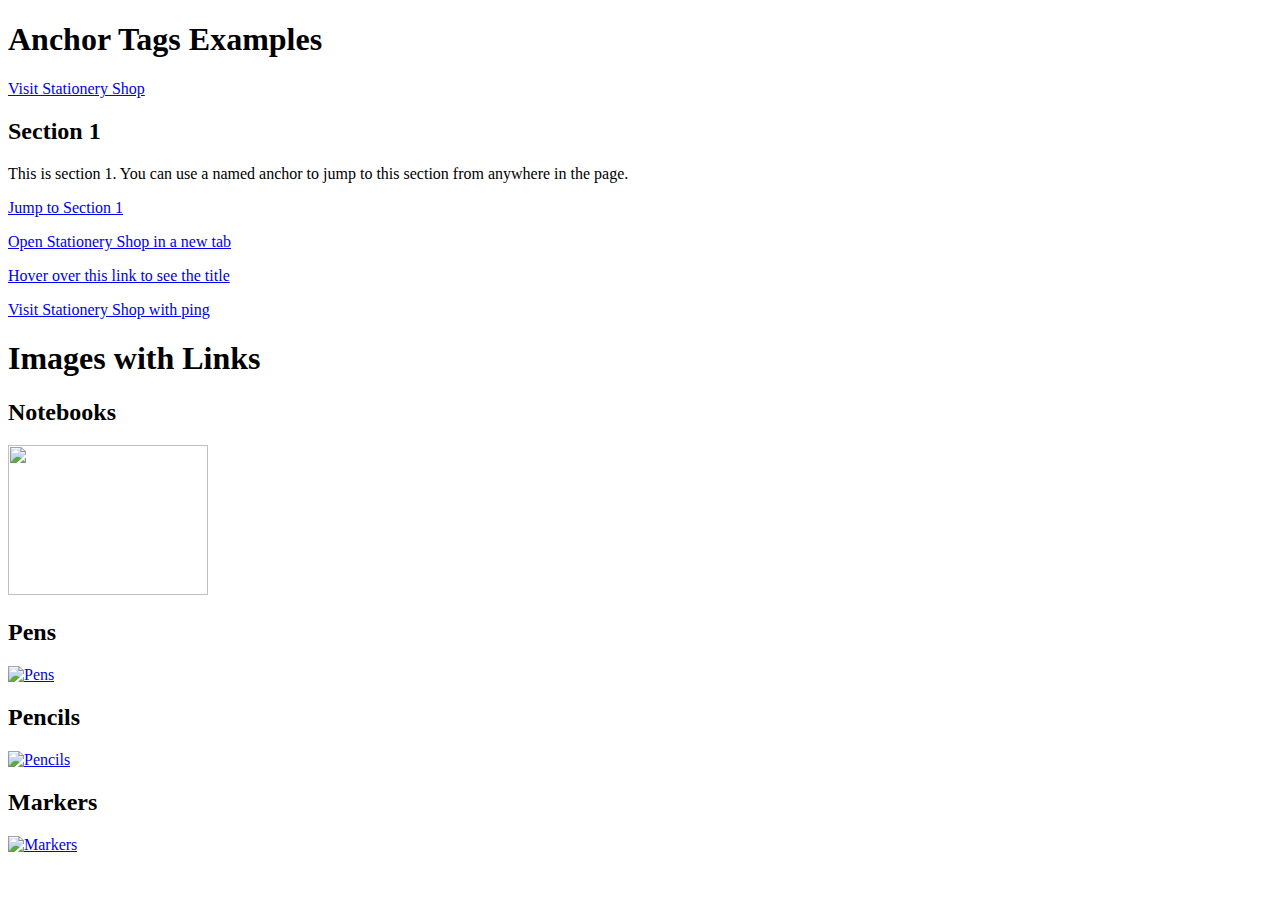
==== index.html @ 2bb3f928 "Add files via upload" ====
<!DOCTYPE html>
<html lang="en">
<head>
    <meta charset="UTF-8">
    <meta name="viewport" content="width=device-width, initial-scale=1.0">
    <title>Stationary Anchor Tags and Images Example</title>
</head>
<body>
    <h1>Anchor Tags Examples</h1>
    
    <!-- Simple href attribute -->
    <p><a href="https://www.stationeryshop.com">Visit Stationery Shop</a></p>

    <!-- Named anchor -->
    <a name="section1"></a>
    <h2>Section 1</h2>
    <p>This is section 1. You can use a named anchor to jump to this section from anywhere in the page.</p>
    <p><a href="#section1">Jump to Section 1</a></p>

    <!-- Target attribute -->
    <p><a href="https://www.stationeryshop.com" target="_blank">Open Stationery Shop in a new tab</a></p>

    <!-- Title attribute -->
    <p><a href="https://in.images.search.yahoo.com/search/images;_ylt=Awrx_MSa42dmmxg2qt29HAx.;_ylu=c2VjA3NlYXJjaARzbGsDYXNzaXN0;_ylc=[base64]?p=stationary+shop+pictures&fr=mcafee&fr2=sa-gp-search&ei=UTF-8&x=wrt&type=E210IN885G0"title="This is Stationery Shop">Hover over this link to see the title</a></p>

    <!-- Ping attribute -->
    <p><a href="https://www.stationeryshop.com" ping="https://www.pingstationery.com">Visit Stationery Shop with ping</a></p>

    <h1>Images with Links</h1>
    
    <section>
        <h2>Notebooks</h2>
        <a href="https://in.images.search.yahoo.com/search/images;_ylt=Awrx_MRk42dmEoo1Exq9HAx.;_ylu=c2VjA3NlYXJjaARzbGsDYXNzaXN0;_ylc=[base64]?p=notebook+images&fr=mcafee&fr2=sa-gp-search&ei=UTF-8&x=wrt&type=E210IN885G0#id=0&iurl=https%3A%2F%2Fwww.customnotebook.com%2Fwp-content%2Fuploads%2F2020%2F08%2Fpp-hardback-loose-leaf-spiral-notebook.jpg&action=click">
            <img src="10404530.jpg"Notebooks" width="200" height="150">
        </a>
    </section>

    <section>
        <h2>Pens</h2>
        <a href="https://www.stationeryshop.com/pens">
            <img src="pens.jpg" alt="Pens" width="200" height="150">
        </a>
    </section>

    <section>
        <h2>Pencils</h2>
        <a href="https://www.stationeryshop.com/pencils">
            <img src="pencils.jpg" alt="Pencils" width="200" height="150">
        </a>
    </section>

    <section>
        <h2>Markers</h2>
        <a href="https://www.stationeryshop.com/markers">
            <img src="markers.jpg" alt="Markers" width="200" height="150">
        </a>
    </section>

</body>
</html>
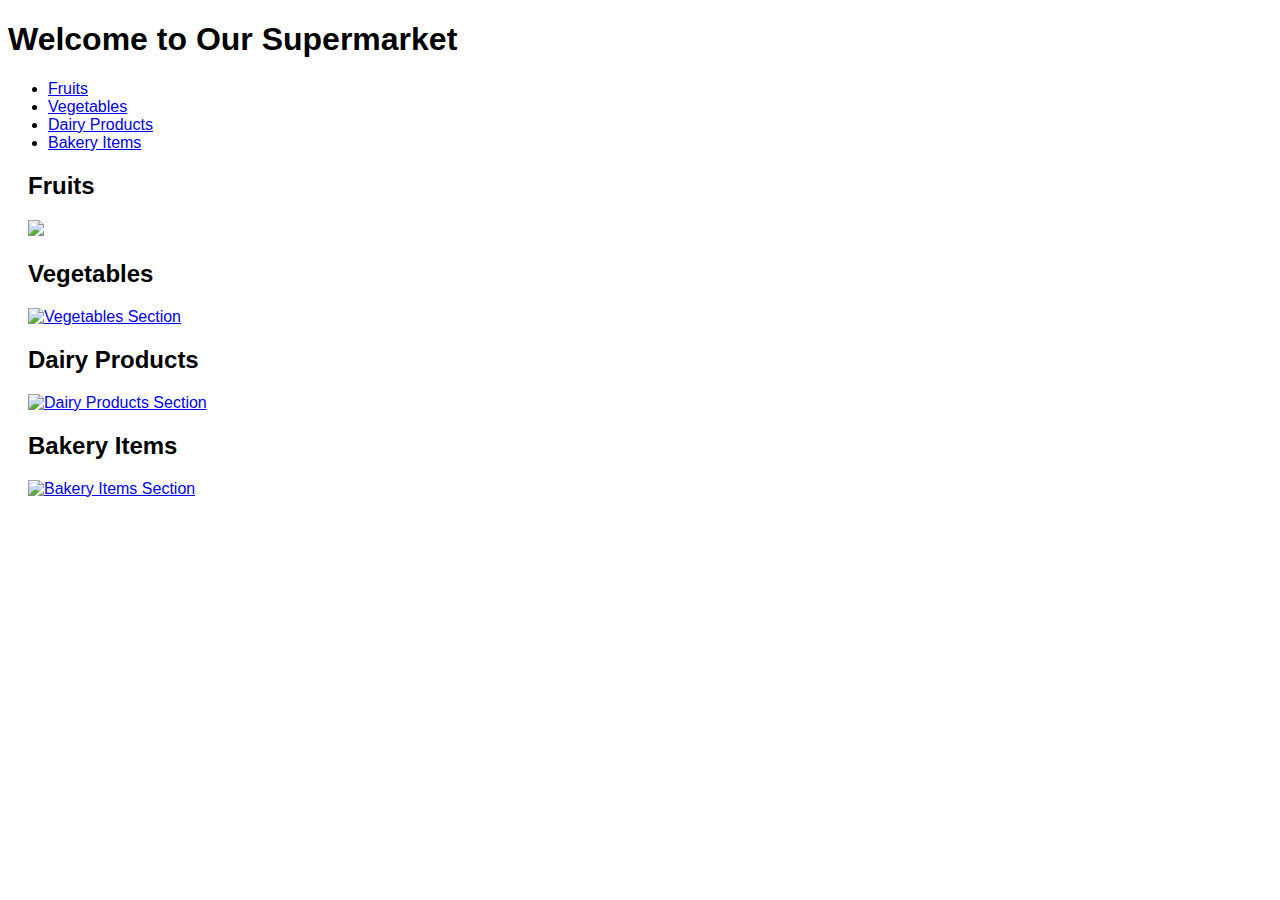
==== commit 531f2748: "Add files via upload" ====
--- a/index.html
+++ b/index.html
@@ -3,58 +3,61 @@
 <head>
     <meta charset="UTF-8">
     <meta name="viewport" content="width=device-width, initial-scale=1.0">
-    <title>Stationary Anchor Tags and Images Example</title>
+    <title>Supermarket Webpage</title>
+    <style>
+        body {
+            font-family: Arial, sans-serif;
+        }
+        .section {
+            margin: 20px;
+        }
+        .section img {
+            width: 100%;
+            max-width: 300px;
+            height: auto;
+            cursor: pointer;
+        }
+    </style>
 </head>
 <body>
-    <h1>Anchor Tags Examples</h1>
-    
-    <!-- Simple href attribute -->
-    <p><a href="https://www.stationeryshop.com">Visit Stationery Shop</a></p>
+    <header>
+        <h1>Welcome to Our Supermarket</h1>
+        <nav>
+            <ul>
+                <li><a href="#fruits">Fruits</a></li>
+                <li><a href="#vegetables">Vegetables</a></li>
+                <li><a href="#dairy">Dairy Products</a></li>
+                <li><a href="#bakery">Bakery Items</a></li>
+            </ul>
+        </nav>
+    </header>
 
-    <!-- Named anchor -->
-    <a name="section1"></a>
-    <h2>Section 1</h2>
-    <p>This is section 1. You can use a named anchor to jump to this section from anywhere in the page.</p>
-    <p><a href="#section1">Jump to Section 1</a></p>
+    <div id="fruits" class="section">
+        <h2>Fruits</h2>
+        <a href="https://in.images.search.yahoo.com/search/images;_ylt=Awrx_MRi2mZmye8b.w29HAx.;_ylu=c2VjA3NlYXJjaARzbGsDYXNzaXN0;_ylc=[base64]?p=fruits&fr=mcafee&fr2=sa-gp-search&ei=UTF-8&x=wrt">
+            <img src="Culinary_fruits_front_view.jpg.crdownload"Fruits Section">
+        </a>
+    </div>
 
-    <!-- Target attribute -->
-    <p><a href="https://www.stationeryshop.com" target="_blank">Open Stationery Shop in a new tab</a></p>
+    <div id="vegetables" class="section">
+        <h2>Vegetables</h2>
+        <a href="https://in.images.search.yahoo.com/search/images;_ylt=AwrKBAxe2mZmwnYO7iy7HAx.;_ylu=Y29sbwNzZzMEcG9zAzEEdnRpZAMEc2VjA3Nj?p=vegetables&fr=mcafee">
+            <img src="thumb-1920-632989.jpg" alt="Vegetables Section">
+        </a>
+    </div>
 
-    <!-- Title attribute -->
-    <p><a href="https://in.images.search.yahoo.com/search/images;_ylt=Awrx_MSa42dmmxg2qt29HAx.;_ylu=c2VjA3NlYXJjaARzbGsDYXNzaXN0;_ylc=[base64]?p=stationary+shop+pictures&fr=mcafee&fr2=sa-gp-search&ei=UTF-8&x=wrt&type=E210IN885G0"title="This is Stationery Shop">Hover over this link to see the title</a></p>
+    <div id="dairy" class="section">
+        <h2>Dairy Products</h2>
+        <a href="https://in.images.search.yahoo.com/search/images;_ylt=Awr1RVqA4GZmrj8XA6u9HAx.;_ylu=c2VjA3NlYXJjaARzbGsDYXNzaXN0;_ylc=[base64]?p=dairy+products+images&fr=mcafee&fr2=sa-gp-search&ei=UTF-8&x=wrt#id=2&iurl=https%3A%2F%2Floveenglish.org%2Fwp-content%2Fuploads%2F2020%2F06%2FDairy-Products-1.jpg&action=click">
+            <img src="Dairy-Products-1.webp" alt="Dairy Products Section">
+        </a>
+    </div>
 
-    <!-- Ping attribute -->
-    <p><a href="https://www.stationeryshop.com" ping="https://www.pingstationery.com">Visit Stationery Shop with ping</a></p>
-
-    <h1>Images with Links</h1>
-    
-    <section>
-        <h2>Notebooks</h2>
-        <a href="https://in.images.search.yahoo.com/search/images;_ylt=Awrx_MRk42dmEoo1Exq9HAx.;_ylu=c2VjA3NlYXJjaARzbGsDYXNzaXN0;_ylc=[base64]?p=notebook+images&fr=mcafee&fr2=sa-gp-search&ei=UTF-8&x=wrt&type=E210IN885G0#id=0&iurl=https%3A%2F%2Fwww.customnotebook.com%2Fwp-content%2Fuploads%2F2020%2F08%2Fpp-hardback-loose-leaf-spiral-notebook.jpg&action=click">
-            <img src="10404530.jpg"Notebooks" width="200" height="150">
+    <div id="bakery" class="section">
+        <h2>Bakery Items</h2>
+        <a href="https://in.images.search.yahoo.com/search/images;_ylt=Awr1RVqz2mZmViYYtKu9HAx.;_ylu=c2VjA3NlYXJjaARzbGsDYXNzaXN0;_ylc=[base64]?p=bakery+images&fr=mcafee&fr2=sa-gp-search&ei=UTF-8&x=wrt#id=11&iurl=https%3A%2F%2Fwallup.net%2Fwp-content%2Fuploads%2F2018%2F03%2F19%2F586318-bakery-bread-photography.jpg&action=click">
+            <img src="586318-bakery-bread-photography.jpg" alt="Bakery Items Section">
         </a>
-    </section>
-
-    <section>
-        <h2>Pens</h2>
-        <a href="https://www.stationeryshop.com/pens">
-            <img src="pens.jpg" alt="Pens" width="200" height="150">
-        </a>
-    </section>
-
-    <section>
-        <h2>Pencils</h2>
-        <a href="https://www.stationeryshop.com/pencils">
-            <img src="pencils.jpg" alt="Pencils" width="200" height="150">
-        </a>
-    </section>
-
-    <section>
-        <h2>Markers</h2>
-        <a href="https://www.stationeryshop.com/markers">
-            <img src="markers.jpg" alt="Markers" width="200" height="150">
-        </a>
-    </section>
-
+    </div>
 </body>
 </html>
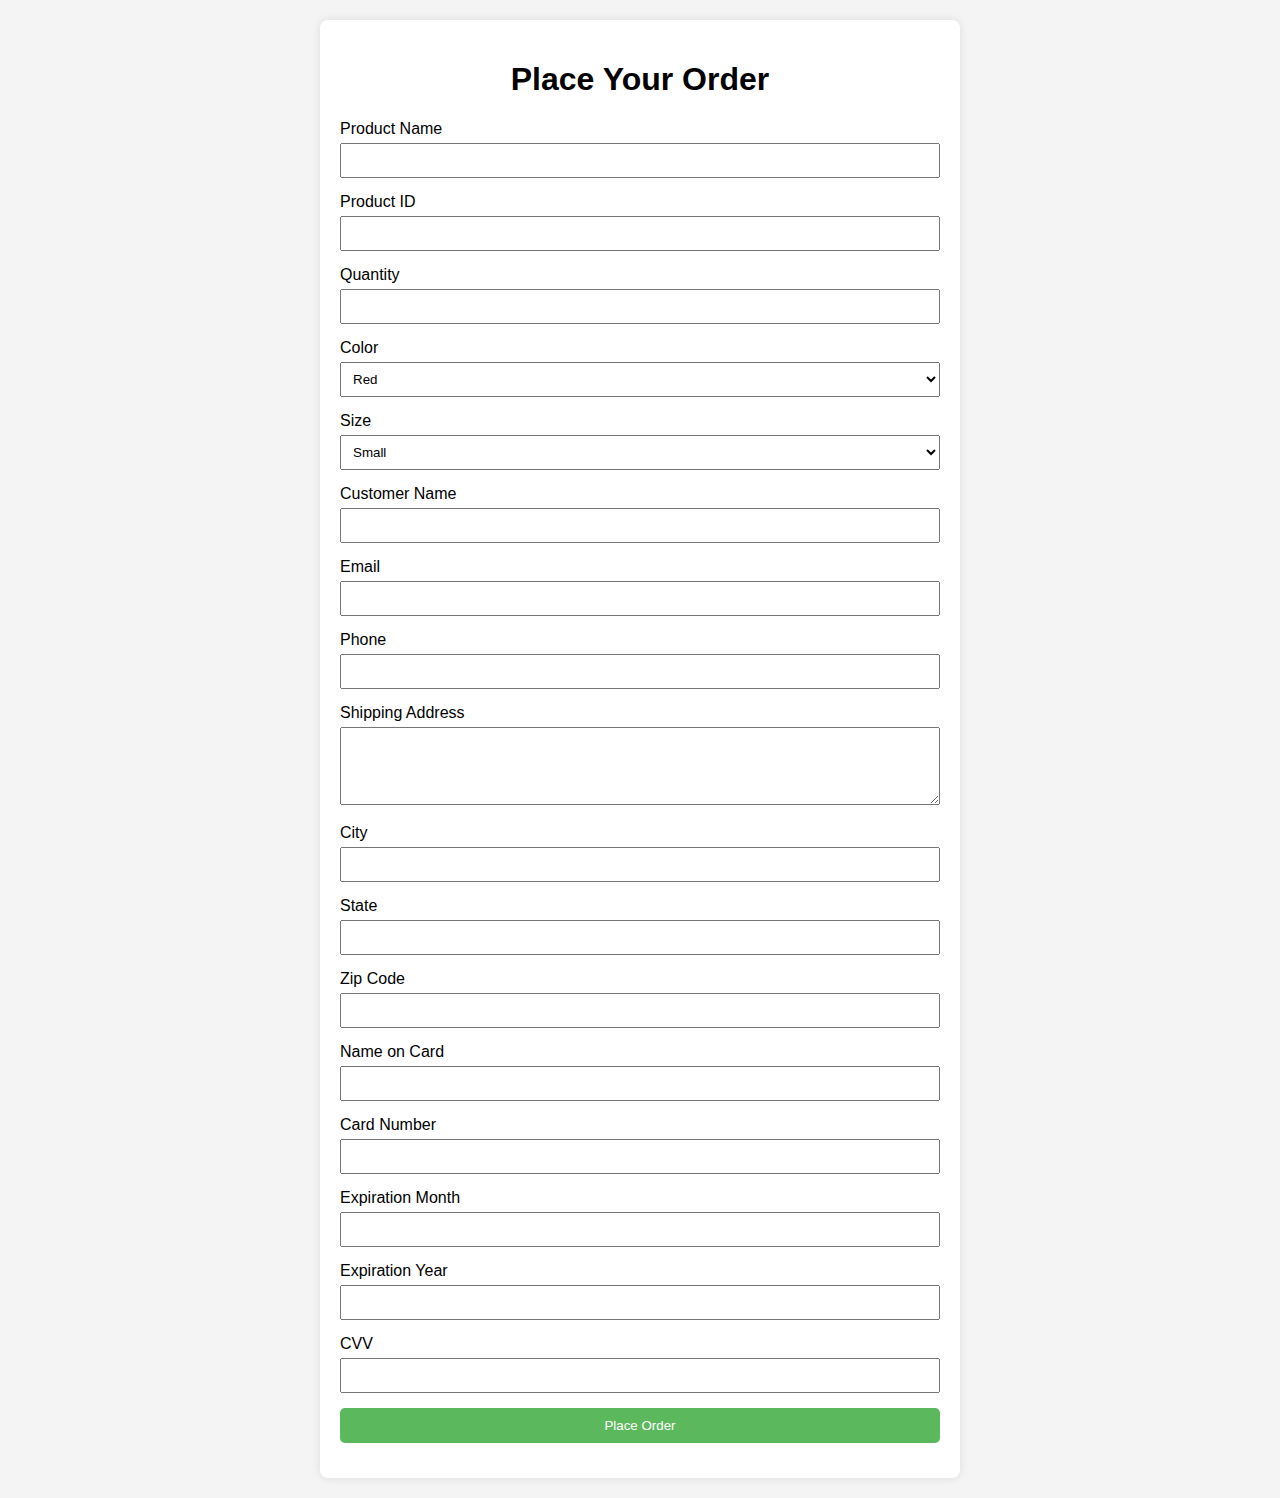
==== commit 35136574: "Add files via upload" ====
--- a/index.html
+++ b/index.html
@@ -3,61 +3,147 @@
 <head>
     <meta charset="UTF-8">
     <meta name="viewport" content="width=device-width, initial-scale=1.0">
-    <title>Supermarket Webpage</title>
+    <title>Product Order Form</title>
     <style>
         body {
             font-family: Arial, sans-serif;
+            margin: 0;
+            padding: 20px;
+            background-color: #f4f4f4;
         }
-        .section {
-            margin: 20px;
+        .container {
+            max-width: 600px;
+            margin: auto;
+            background: white;
+            padding: 20px;
+            border-radius: 8px;
+            box-shadow: 0 0 10px rgba(0, 0, 0, 0.1);
         }
-        .section img {
+        h1 {
+            text-align: center;
+        }
+        .form-group {
+            margin-bottom: 15px;
+        }
+        .form-group label {
+            display: block;
+            margin-bottom: 5px;
+        }
+        .form-group input, .form-group select, .form-group textarea {
             width: 100%;
-            max-width: 300px;
-            height: auto;
+            padding: 8px;
+            box-sizing: border-box;
+        }
+        .form-group button {
+            width: 100%;
+            padding: 10px;
+            background-color: #5cb85c;
+            color: white;
+            border: none;
+            border-radius: 5px;
             cursor: pointer;
+        }
+        .form-group button:hover {
+            background-color: #4cae4c;
         }
     </style>
 </head>
 <body>
-    <header>
-        <h1>Welcome to Our Supermarket</h1>
-        <nav>
-            <ul>
-                <li><a href="#fruits">Fruits</a></li>
-                <li><a href="#vegetables">Vegetables</a></li>
-                <li><a href="#dairy">Dairy Products</a></li>
-                <li><a href="#bakery">Bakery Items</a></li>
-            </ul>
-        </nav>
-    </header>
 
-    <div id="fruits" class="section">
-        <h2>Fruits</h2>
-        <a href="https://in.images.search.yahoo.com/search/images;_ylt=Awrx_MRi2mZmye8b.w29HAx.;_ylu=c2VjA3NlYXJjaARzbGsDYXNzaXN0;_ylc=[base64]?p=fruits&fr=mcafee&fr2=sa-gp-search&ei=UTF-8&x=wrt">
-            <img src="Culinary_fruits_front_view.jpg.crdownload"Fruits Section">
-        </a>
-    </div>
+<div class="container">
+    <h1>Place Your Order</h1>
+    <form>
+        <!-- Product Details -->
+        <div class="form-group">
+            <label for="product-name">Product Name</label>
+            <input type="text" id="product-name" name="product-name" required>
+        </div>
+        <div class="form-group">
+            <label for="product-id">Product ID</label>
+            <input type="text" id="product-id" name="product-id" required>
+        </div>
+        <div class="form-group">
+            <label for="quantity">Quantity</label>
+            <input type="number" id="quantity" name="quantity" min="1" required>
+        </div>
+        <div class="form-group">
+            <label for="color">Color</label>
+            <select id="color" name="color">
+                <option value="red">Red</option>
+                <option value="blue">Blue</option>
+                <option value="green">Green</option>
+                <option value="black">Black</option>
+                <option value="white">White</option>
+            </select>
+        </div>
+        <div class="form-group">
+            <label for="size">Size</label>
+            <select id="size" name="size">
+                <option value="small">Small</option>
+                <option value="medium">Medium</option>
+                <option value="large">Large</option>
+                <option value="xl">XL</option>
+                <option value="xxl">XXL</option>
+            </select>
+        </div>
 
-    <div id="vegetables" class="section">
-        <h2>Vegetables</h2>
-        <a href="https://in.images.search.yahoo.com/search/images;_ylt=AwrKBAxe2mZmwnYO7iy7HAx.;_ylu=Y29sbwNzZzMEcG9zAzEEdnRpZAMEc2VjA3Nj?p=vegetables&fr=mcafee">
-            <img src="thumb-1920-632989.jpg" alt="Vegetables Section">
-        </a>
-    </div>
+        <!-- Customer Details -->
+        <div class="form-group">
+            <label for="customer-name">Customer Name</label>
+            <input type="text" id="customer-name" name="customer-name" required>
+        </div>
+        <div class="form-group">
+            <label for="email">Email</label>
+            <input type="email" id="email" name="email" required>
+        </div>
+        <div class="form-group">
+            <label for="phone">Phone</label>
+            <input type="tel" id="phone" name="phone" required>
+        </div>
+        <div class="form-group">
+            <label for="address">Shipping Address</label>
+            <textarea id="address" name="address" rows="4" required></textarea>
+        </div>
+        <div class="form-group">
+            <label for="city">City</label>
+            <input type="text" id="city" name="city" required>
+        </div>
+        <div class="form-group">
+            <label for="state">State</label>
+            <input type="text" id="state" name="state" required>
+        </div>
+        <div class="form-group">
+            <label for="zip">Zip Code</label>
+            <input type="text" id="zip" name="zip" required>
+        </div>
 
-    <div id="dairy" class="section">
-        <h2>Dairy Products</h2>
-        <a href="https://in.images.search.yahoo.com/search/images;_ylt=Awr1RVqA4GZmrj8XA6u9HAx.;_ylu=c2VjA3NlYXJjaARzbGsDYXNzaXN0;_ylc=[base64]?p=dairy+products+images&fr=mcafee&fr2=sa-gp-search&ei=UTF-8&x=wrt#id=2&iurl=https%3A%2F%2Floveenglish.org%2Fwp-content%2Fuploads%2F2020%2F06%2FDairy-Products-1.jpg&action=click">
-            <img src="Dairy-Products-1.webp" alt="Dairy Products Section">
-        </a>
-    </div>
+        <!-- Payment Details -->
+        <div class="form-group">
+            <label for="card-name">Name on Card</label>
+            <input type="text" id="card-name" name="card-name" required>
+        </div>
+        <div class="form-group">
+            <label for="card-number">Card Number</label>
+            <input type="text" id="card-number" name="card-number" required>
+        </div>
+        <div class="form-group">
+            <label for="exp-month">Expiration Month</label>
+            <input type="text" id="exp-month" name="exp-month" required>
+        </div>
+        <div class="form-group">
+            <label for="exp-year">Expiration Year</label>
+            <input type="text" id="exp-year" name="exp-year" required>
+        </div>
+        <div class="form-group">
+            <label for="cvv">CVV</label>
+            <input type="text" id="cvv" name="cvv" required>
+        </div>
 
-    <div id="bakery" class="section">
-        <h2>Bakery Items</h2>
-        <a href="https://in.images.search.yahoo.com/search/images;_ylt=Awr1RVqz2mZmViYYtKu9HAx.;_ylu=c2VjA3NlYXJjaARzbGsDYXNzaXN0;_ylc=[base64]?p=bakery+images&fr=mcafee&fr2=sa-gp-search&ei=UTF-8&x=wrt#id=11&iurl=https%3A%2F%2Fwallup.net%2Fwp-content%2Fuploads%2F2018%2F03%2F19%2F586318-bakery-bread-photography.jpg&action=click">
-            <img src="586318-bakery-bread-photography.jpg" alt="Bakery Items Section">
-        </a>
-    </div>
+        <div class="form-group">
+            <button type="submit">Place Order</button>
+        </div>
+    </form>
+</div>
+
 </body>
 </html>
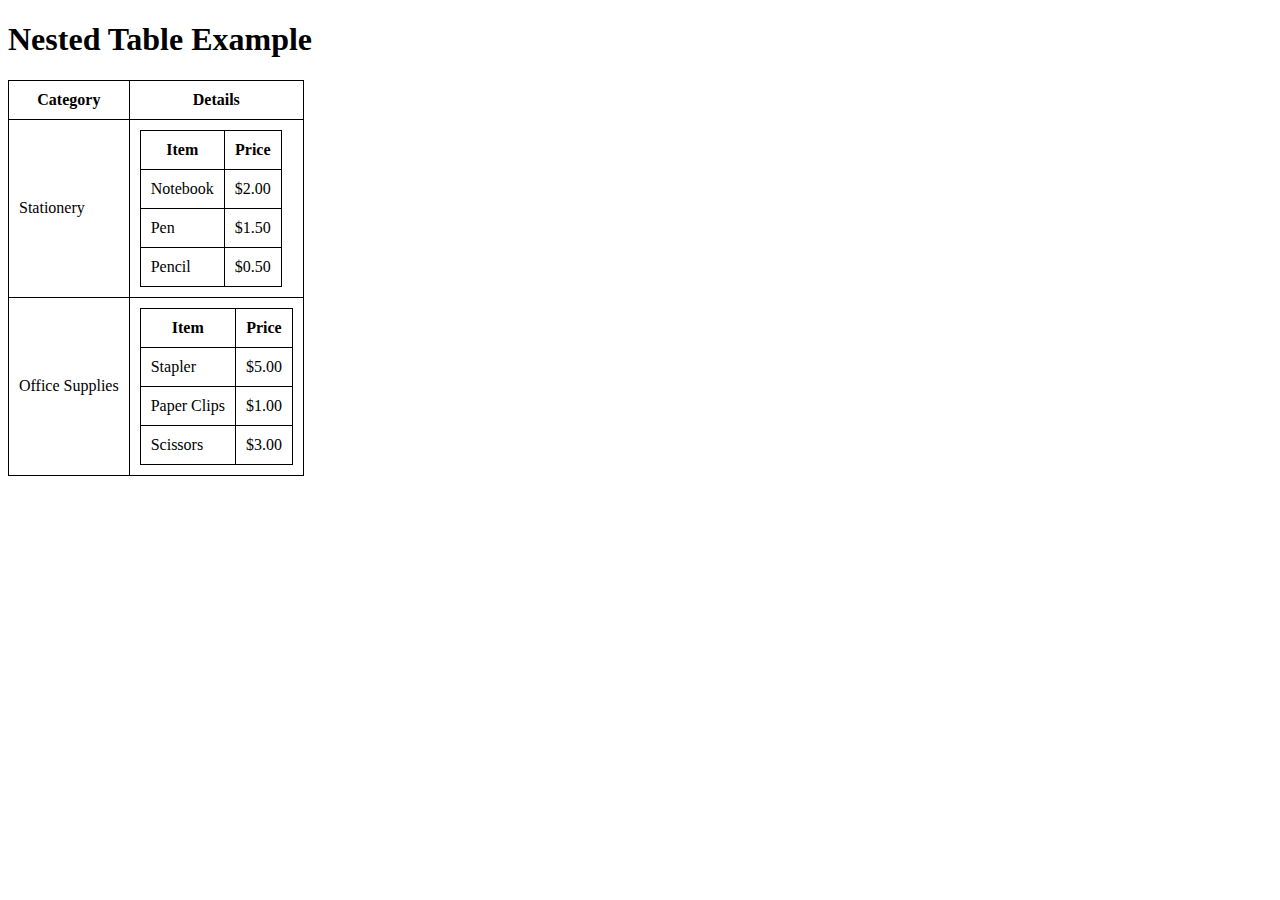
==== commit ac9d504a: "Add files via upload" ====
--- a/index.html
+++ b/index.html
@@ -3,147 +3,71 @@
 <head>
     <meta charset="UTF-8">
     <meta name="viewport" content="width=device-width, initial-scale=1.0">
-    <title>Product Order Form</title>
+    <title>Nested Table Example</title>
     <style>
-        body {
-            font-family: Arial, sans-serif;
-            margin: 0;
-            padding: 20px;
-            background-color: #f4f4f4;
-        }
-        .container {
-            max-width: 600px;
-            margin: auto;
-            background: white;
-            padding: 20px;
-            border-radius: 8px;
-            box-shadow: 0 0 10px rgba(0, 0, 0, 0.1);
-        }
-        h1 {
-            text-align: center;
-        }
-        .form-group {
-            margin-bottom: 15px;
-        }
-        .form-group label {
-            display: block;
-            margin-bottom: 5px;
-        }
-        .form-group input, .form-group select, .form-group textarea {
-            width: 100%;
-            padding: 8px;
-            box-sizing: border-box;
-        }
-        .form-group button {
-            width: 100%;
+        table, th, td {
+            border: 1px solid black;
+            border-collapse: collapse;
             padding: 10px;
-            background-color: #5cb85c;
-            color: white;
-            border: none;
-            border-radius: 5px;
-            cursor: pointer;
-        }
-        .form-group button:hover {
-            background-color: #4cae4c;
         }
     </style>
 </head>
 <body>
 
-<div class="container">
-    <h1>Place Your Order</h1>
-    <form>
-        <!-- Product Details -->
-        <div class="form-group">
-            <label for="product-name">Product Name</label>
-            <input type="text" id="product-name" name="product-name" required>
-        </div>
-        <div class="form-group">
-            <label for="product-id">Product ID</label>
-            <input type="text" id="product-id" name="product-id" required>
-        </div>
-        <div class="form-group">
-            <label for="quantity">Quantity</label>
-            <input type="number" id="quantity" name="quantity" min="1" required>
-        </div>
-        <div class="form-group">
-            <label for="color">Color</label>
-            <select id="color" name="color">
-                <option value="red">Red</option>
-                <option value="blue">Blue</option>
-                <option value="green">Green</option>
-                <option value="black">Black</option>
-                <option value="white">White</option>
-            </select>
-        </div>
-        <div class="form-group">
-            <label for="size">Size</label>
-            <select id="size" name="size">
-                <option value="small">Small</option>
-                <option value="medium">Medium</option>
-                <option value="large">Large</option>
-                <option value="xl">XL</option>
-                <option value="xxl">XXL</option>
-            </select>
-        </div>
+    <h1>Nested Table Example</h1>
 
-        <!-- Customer Details -->
-        <div class="form-group">
-            <label for="customer-name">Customer Name</label>
-            <input type="text" id="customer-name" name="customer-name" required>
-        </div>
-        <div class="form-group">
-            <label for="email">Email</label>
-            <input type="email" id="email" name="email" required>
-        </div>
-        <div class="form-group">
-            <label for="phone">Phone</label>
-            <input type="tel" id="phone" name="phone" required>
-        </div>
-        <div class="form-group">
-            <label for="address">Shipping Address</label>
-            <textarea id="address" name="address" rows="4" required></textarea>
-        </div>
-        <div class="form-group">
-            <label for="city">City</label>
-            <input type="text" id="city" name="city" required>
-        </div>
-        <div class="form-group">
-            <label for="state">State</label>
-            <input type="text" id="state" name="state" required>
-        </div>
-        <div class="form-group">
-            <label for="zip">Zip Code</label>
-            <input type="text" id="zip" name="zip" required>
-        </div>
-
-        <!-- Payment Details -->
-        <div class="form-group">
-            <label for="card-name">Name on Card</label>
-            <input type="text" id="card-name" name="card-name" required>
-        </div>
-        <div class="form-group">
-            <label for="card-number">Card Number</label>
-            <input type="text" id="card-number" name="card-number" required>
-        </div>
-        <div class="form-group">
-            <label for="exp-month">Expiration Month</label>
-            <input type="text" id="exp-month" name="exp-month" required>
-        </div>
-        <div class="form-group">
-            <label for="exp-year">Expiration Year</label>
-            <input type="text" id="exp-year" name="exp-year" required>
-        </div>
-        <div class="form-group">
-            <label for="cvv">CVV</label>
-            <input type="text" id="cvv" name="cvv" required>
-        </div>
-
-        <div class="form-group">
-            <button type="submit">Place Order</button>
-        </div>
-    </form>
-</div>
+    <table>
+        <tr>
+            <th>Category</th>
+            <th>Details</th>
+        </tr>
+        <tr>
+            <td>Stationery</td>
+            <td>
+                <table>
+                    <tr>
+                        <th>Item</th>
+                        <th>Price</th>
+                    </tr>
+                    <tr>
+                        <td>Notebook</td>
+                        <td>$2.00</td>
+                    </tr>
+                    <tr>
+                        <td>Pen</td>
+                        <td>$1.50</td>
+                    </tr>
+                    <tr>
+                        <td>Pencil</td>
+                        <td>$0.50</td>
+                    </tr>
+                </table>
+            </td>
+        </tr>
+        <tr>
+            <td>Office Supplies</td>
+            <td>
+                <table>
+                    <tr>
+                        <th>Item</th>
+                        <th>Price</th>
+                    </tr>
+                    <tr>
+                        <td>Stapler</td>
+                        <td>$5.00</td>
+                    </tr>
+                    <tr>
+                        <td>Paper Clips</td>
+                        <td>$1.00</td>
+                    </tr>
+                    <tr>
+                        <td>Scissors</td>
+                        <td>$3.00</td>
+                    </tr>
+                </table>
+            </td>
+        </tr>
+    </table>
 
 </body>
 </html>
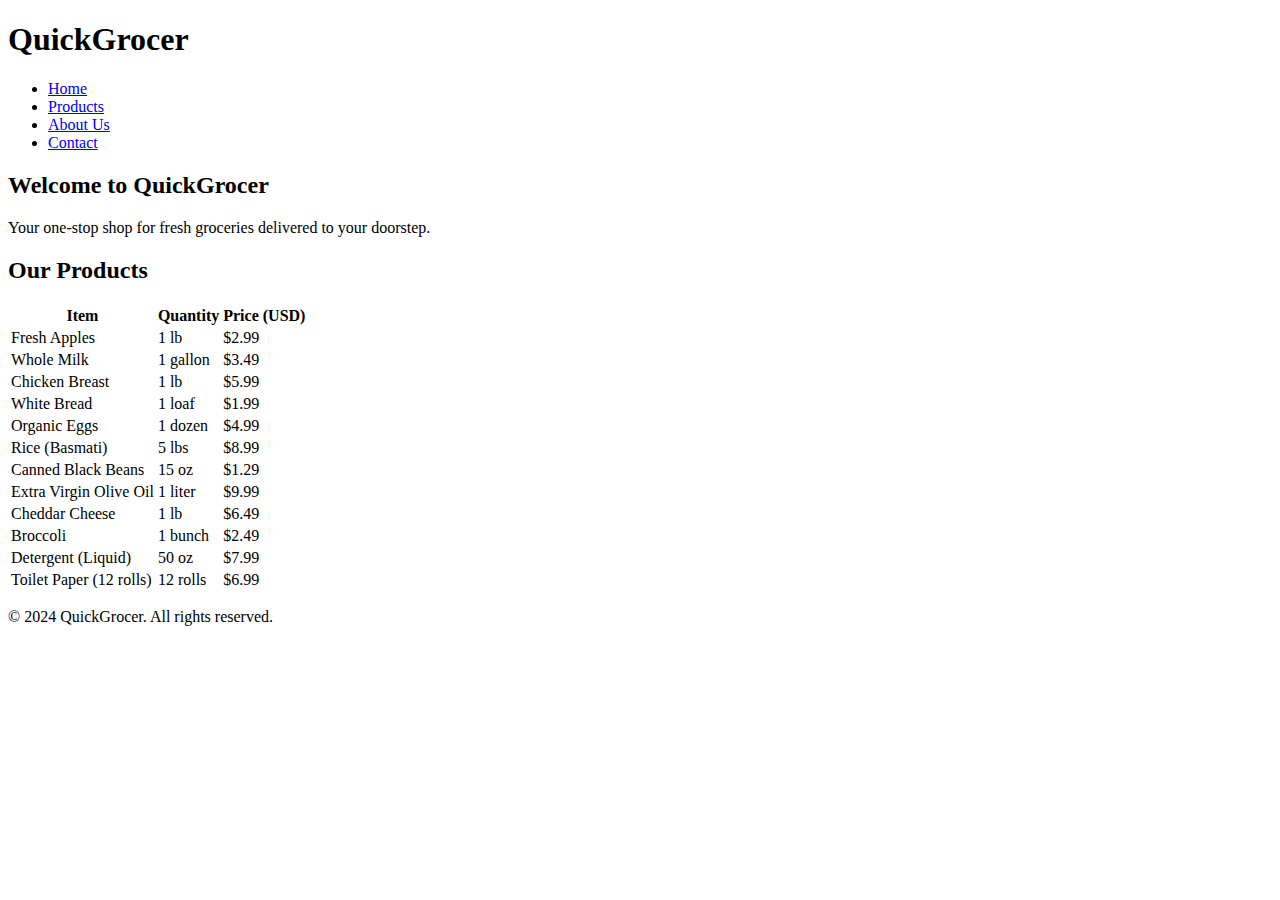
==== commit c1928d38: "Add files via upload" ====
--- a/index.html
+++ b/index.html
@@ -3,71 +3,100 @@
 <head>
     <meta charset="UTF-8">
     <meta name="viewport" content="width=device-width, initial-scale=1.0">
-    <title>Nested Table Example</title>
-    <style>
-        table, th, td {
-            border: 1px solid black;
-            border-collapse: collapse;
-            padding: 10px;
-        }
-    </style>
+    <title>QuickGrocer - Online Groceries Delivery</title>
+    <link rel="stylesheet" href="styles.css">
 </head>
 <body>
+    <header>
+        <h1>QuickGrocer</h1>
+        <nav>
+            <ul>
+                <li><a href="#home">Home</a></li>
+                <li><a href="#products">Products</a></li>
+                <li><a href="#about">About Us</a></li>
+                <li><a href="#contact">Contact</a></li>
+            </ul>
+        </nav>
+    </header>
 
-    <h1>Nested Table Example</h1>
+    <section id="home">
+        <h2>Welcome to QuickGrocer</h2>
+        <p>Your one-stop shop for fresh groceries delivered to your doorstep.</p>
+    </section>
 
-    <table>
-        <tr>
-            <th>Category</th>
-            <th>Details</th>
-        </tr>
-        <tr>
-            <td>Stationery</td>
-            <td>
-                <table>
-                    <tr>
-                        <th>Item</th>
-                        <th>Price</th>
-                    </tr>
-                    <tr>
-                        <td>Notebook</td>
-                        <td>$2.00</td>
-                    </tr>
-                    <tr>
-                        <td>Pen</td>
-                        <td>$1.50</td>
-                    </tr>
-                    <tr>
-                        <td>Pencil</td>
-                        <td>$0.50</td>
-                    </tr>
-                </table>
-            </td>
-        </tr>
-        <tr>
-            <td>Office Supplies</td>
-            <td>
-                <table>
-                    <tr>
-                        <th>Item</th>
-                        <th>Price</th>
-                    </tr>
-                    <tr>
-                        <td>Stapler</td>
-                        <td>$5.00</td>
-                    </tr>
-                    <tr>
-                        <td>Paper Clips</td>
-                        <td>$1.00</td>
-                    </tr>
-                    <tr>
-                        <td>Scissors</td>
-                        <td>$3.00</td>
-                    </tr>
-                </table>
-            </td>
-        </tr>
-    </table>
+    <section id="products">
+        <h2>Our Products</h2>
+        <table>
+            <tr>
+                <th>Item</th>
+                <th>Quantity</th>
+                <th>Price (USD)</th>
+            </tr>
+            <tr>
+                <td>Fresh Apples</td>
+                <td>1 lb</td>
+                <td>$2.99</td>
+            </tr>
+            <tr>
+                <td>Whole Milk</td>
+                <td>1 gallon</td>
+                <td>$3.49</td>
+            </tr>
+            <tr>
+                <td>Chicken Breast</td>
+                <td>1 lb</td>
+                <td>$5.99</td>
+            </tr>
+            <tr>
+                <td>White Bread</td>
+                <td>1 loaf</td>
+                <td>$1.99</td>
+            </tr>
+            <tr>
+                <td>Organic Eggs</td>
+                <td>1 dozen</td>
+                <td>$4.99</td>
+            </tr>
+            <tr>
+                <td>Rice (Basmati)</td>
+                <td>5 lbs</td>
+                <td>$8.99</td>
+            </tr>
+            <tr>
+                <td>Canned Black Beans</td>
+                <td>15 oz</td>
+                <td>$1.29</td>
+            </tr>
+            <tr>
+                <td>Extra Virgin Olive Oil</td>
+                <td>1 liter</td>
+                <td>$9.99</td>
+            </tr>
+            <tr>
+                <td>Cheddar Cheese</td>
+                <td>1 lb</td>
+                <td>$6.49</td>
+            </tr>
+            <tr>
+                <td>Broccoli</td>
+                <td>1 bunch</td>
+                <td>$2.49</td>
+            </tr>
+            <tr>
+                <td>Detergent (Liquid)</td>
+                <td>50 oz</td>
+                <td>$7.99</td>
+            </tr>
+            <tr>
+                <td>Toilet Paper (12 rolls)</td>
+                <td>12 rolls</td>
+                <td>$6.99</td>
+            </tr>
+        </table>
+    </section>
 
+    <footer>
+        <p>&copy; 2024 QuickGrocer. All rights reserved.</p>
+    </footer>
 </body>
 </html>
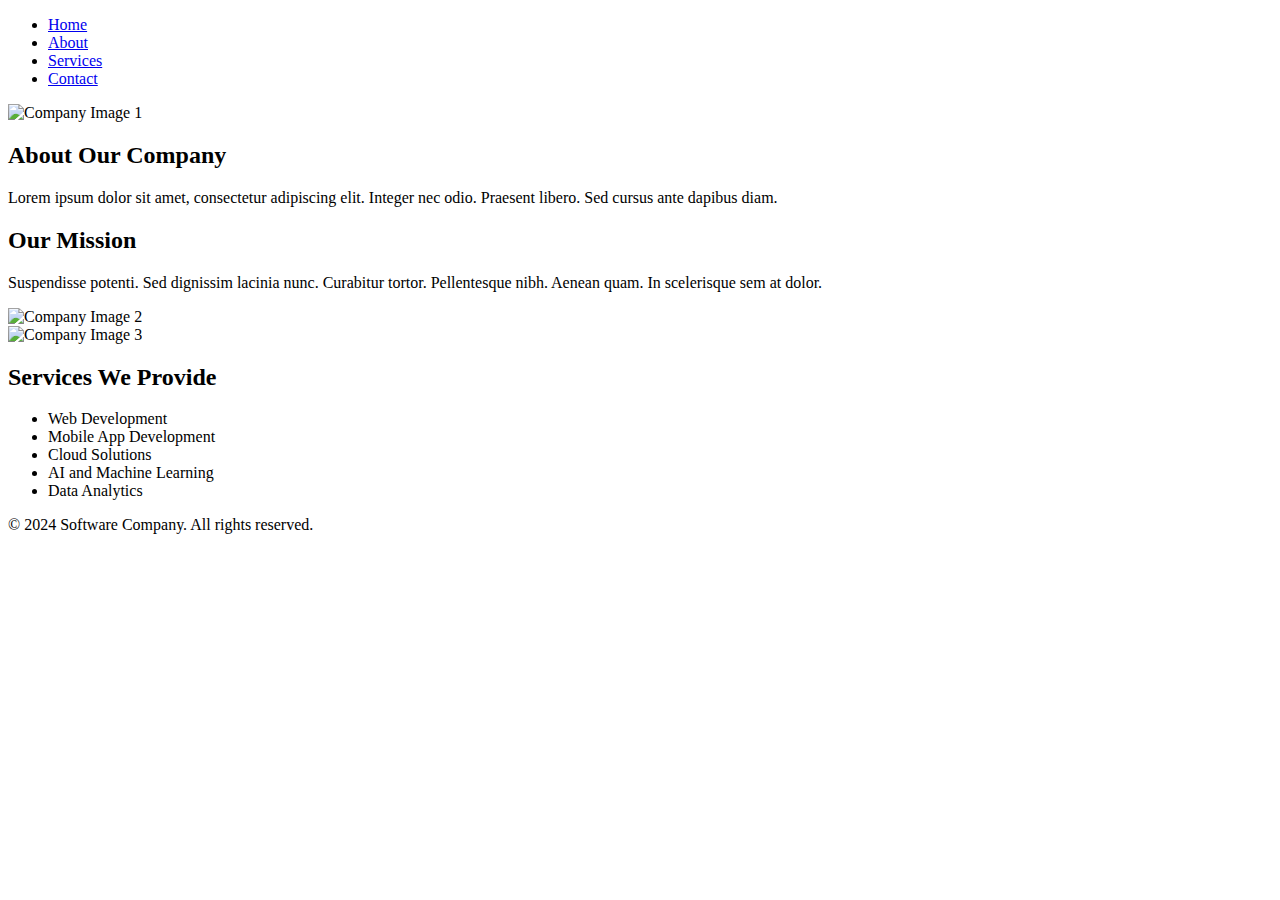
==== commit a168e907: "Add files via upload" ====
--- a/index.html
+++ b/index.html
@@ -3,100 +3,51 @@
 <head>
     <meta charset="UTF-8">
     <meta name="viewport" content="width=device-width, initial-scale=1.0">
-    <title>QuickGrocer - Online Groceries Delivery</title>
+    <title>Software Company</title>
     <link rel="stylesheet" href="styles.css">
 </head>
 <body>
     <header>
-        <h1>QuickGrocer</h1>
         <nav>
             <ul>
                 <li><a href="#home">Home</a></li>
-                <li><a href="#products">Products</a></li>
-                <li><a href="#about">About Us</a></li>
+                <li><a href="#about">About</a></li>
+                <li><a href="#services">Services</a></li>
                 <li><a href="#contact">Contact</a></li>
             </ul>
         </nav>
     </header>
-
-    <section id="home">
-        <h2>Welcome to QuickGrocer</h2>
-        <p>Your one-stop shop for fresh groceries delivered to your doorstep.</p>
-    </section>
-
-    <section id="products">
-        <h2>Our Products</h2>
-        <table>
-            <tr>
-                <th>Item</th>
-                <th>Quantity</th>
-                <th>Price (USD)</th>
-            </tr>
-            <tr>
-                <td>Fresh Apples</td>
-                <td>1 lb</td>
-                <td>$2.99</td>
-            </tr>
-            <tr>
-                <td>Whole Milk</td>
-                <td>1 gallon</td>
-                <td>$3.49</td>
-            </tr>
-            <tr>
-                <td>Chicken Breast</td>
-                <td>1 lb</td>
-                <td>$5.99</td>
-            </tr>
-            <tr>
-                <td>White Bread</td>
-                <td>1 loaf</td>
-                <td>$1.99</td>
-            </tr>
-            <tr>
-                <td>Organic Eggs</td>
-                <td>1 dozen</td>
-                <td>$4.99</td>
-            </tr>
-            <tr>
-                <td>Rice (Basmati)</td>
-                <td>5 lbs</td>
-                <td>$8.99</td>
-            </tr>
-            <tr>
-                <td>Canned Black Beans</td>
-                <td>15 oz</td>
-                <td>$1.29</td>
-            </tr>
-            <tr>
-                <td>Extra Virgin Olive Oil</td>
-                <td>1 liter</td>
-                <td>$9.99</td>
-            </tr>
-            <tr>
-                <td>Cheddar Cheese</td>
-                <td>1 lb</td>
-                <td>$6.49</td>
-            </tr>
-            <tr>
-                <td>Broccoli</td>
-                <td>1 bunch</td>
-                <td>$2.49</td>
-            </tr>
-            <tr>
-                <td>Detergent (Liquid)</td>
-                <td>50 oz</td>
-                <td>$7.99</td>
-            </tr>
-            <tr>
-                <td>Toilet Paper (12 rolls)</td>
-                <td>12 rolls</td>
-                <td>$6.99</td>
-            </tr>
-        </table>
-    </section>
-
+    <main>
+        <section class="content-section" id="section1">
+            <img src="th.jpg" alt="Company Image 1">
+            <div class="text-content">
+                <h2>About Our Company</h2>
+                <p>Lorem ipsum dolor sit amet, consectetur adipiscing elit. Integer nec odio. Praesent libero. Sed cursus ante dapibus diam.</p>
+            </div>
+        </section>
+        <section class="content-section" id="section2">
+            <div class="text-content">
+                <h2>Our Mission</h2>
+                <p>Suspendisse potenti. Sed dignissim lacinia nunc. Curabitur tortor. Pellentesque nibh. Aenean quam. In scelerisque sem at dolor.</p>
+            </div>
+            <img src="th (1).jpg" alt="Company Image 2">
+        </section>
+        <section class="content-section" id="services">
+            <img src="th (2).jpg" alt="Company Image 3">
+            <div class="text-content">
+                <h2>Services We Provide</h2>
+                <ul>
+                    <li>Web Development</li>
+                    <li>Mobile App Development</li>
+                    <li>Cloud Solutions</li>
+                    <li>AI and Machine Learning</li>
+                    <li>Data Analytics</li>
+                </ul>
+            </div>
+        </section>
+    </main>
     <footer>
-        <p>&copy; 2024 QuickGrocer. All rights reserved.</p>
+        <p>&copy; 2024 Software Company. All rights reserved.</p>
     </footer>
 </body>
 </html>
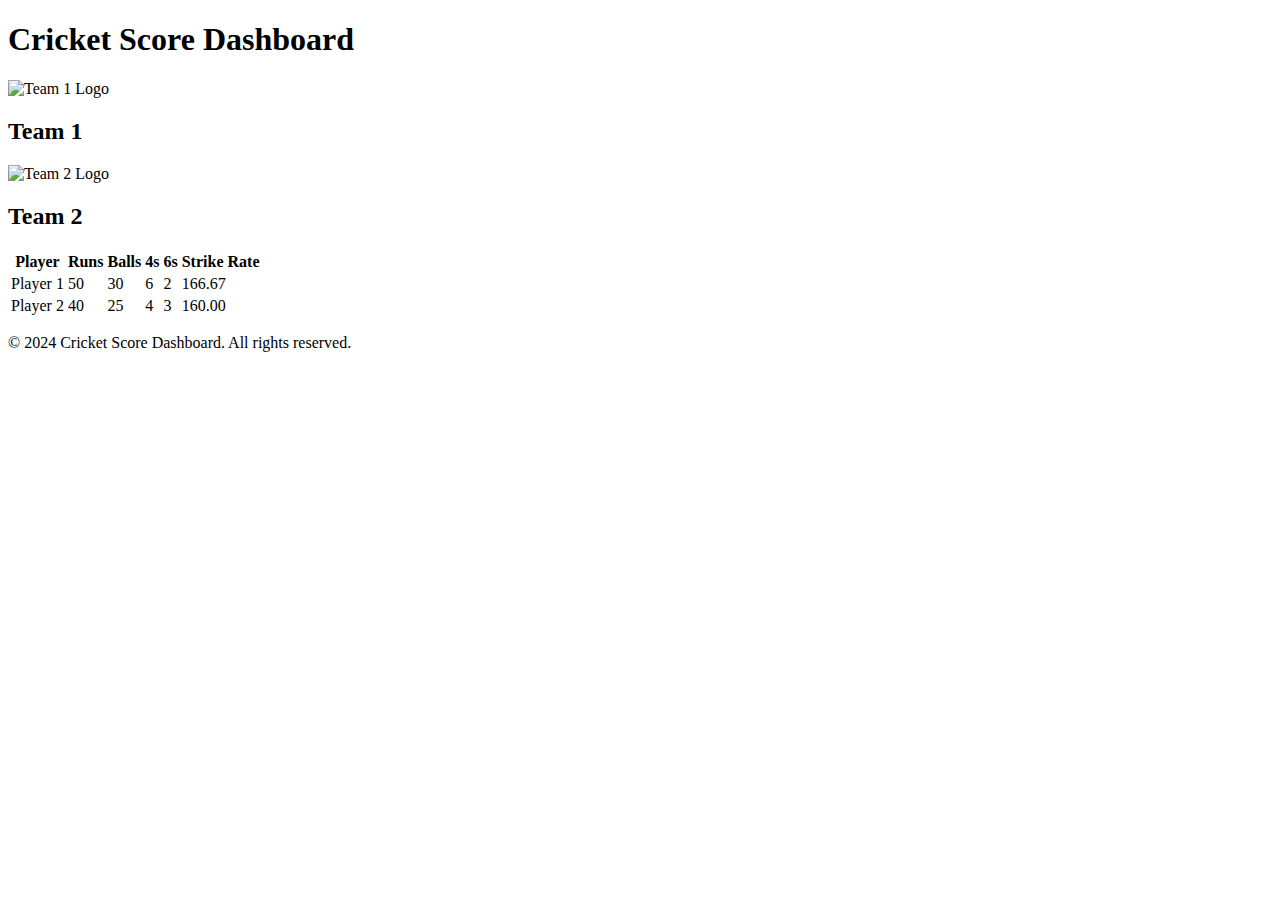
==== commit 156c34f6: "Add files via upload" ====
--- a/index.html
+++ b/index.html
@@ -3,51 +3,58 @@
 <head>
     <meta charset="UTF-8">
     <meta name="viewport" content="width=device-width, initial-scale=1.0">
-    <title>Software Company</title>
+    <title>Cricket Score Dashboard</title>
     <link rel="stylesheet" href="styles.css">
 </head>
 <body>
     <header>
-        <nav>
-            <ul>
-                <li><a href="#home">Home</a></li>
-                <li><a href="#about">About</a></li>
-                <li><a href="#services">Services</a></li>
-                <li><a href="#contact">Contact</a></li>
-            </ul>
-        </nav>
+        <h1>Cricket Score Dashboard</h1>
     </header>
-    <main>
-        <section class="content-section" id="section1">
-            <img src="th.jpg" alt="Company Image 1">
-            <div class="text-content">
-                <h2>About Our Company</h2>
-                <p>Lorem ipsum dolor sit amet, consectetur adipiscing elit. Integer nec odio. Praesent libero. Sed cursus ante dapibus diam.</p>
-            </div>
-        </section>
-        <section class="content-section" id="section2">
-            <div class="text-content">
-                <h2>Our Mission</h2>
-                <p>Suspendisse potenti. Sed dignissim lacinia nunc. Curabitur tortor. Pellentesque nibh. Aenean quam. In scelerisque sem at dolor.</p>
-            </div>
-            <img src="th (1).jpg" alt="Company Image 2">
-        </section>
-        <section class="content-section" id="services">
-            <img src="th (2).jpg" alt="Company Image 3">
-            <div class="text-content">
-                <h2>Services We Provide</h2>
-                <ul>
-                    <li>Web Development</li>
-                    <li>Mobile App Development</li>
-                    <li>Cloud Solutions</li>
-                    <li>AI and Machine Learning</li>
-                    <li>Data Analytics</li>
-                </ul>
-            </div>
-        </section>
-    </main>
+    <section id="team-info">
+        <div class="team">
+            <img src="RCB LOGO IMAGE (1).png" alt="Team 1 Logo">
+            <h2>Team 1</h2>
+        </div>
+        <div class="team">
+            <img src="wp4298363.webp" alt="Team 2 Logo">
+            <h2>Team 2</h2>
+        </div>
+    </section>
+    <section id="score-table">
+        <table>
+            <thead>
+                <tr>
+                    <th>Player</th>
+                    <th>Runs</th>
+                    <th>Balls</th>
+                    <th>4s</th>
+                    <th>6s</th>
+                    <th>Strike Rate</th>
+                </tr>
+            </thead>
+            <tbody>
+                <tr>
+                    <td>Player 1</td>
+                    <td>50</td>
+                    <td>30</td>
+                    <td>6</td>
+                    <td>2</td>
+                    <td>166.67</td>
+                </tr>
+                <tr>
+                    <td>Player 2</td>
+                    <td>40</td>
+                    <td>25</td>
+                    <td>4</td>
+                    <td>3</td>
+                    <td>160.00</td>
+                </tr>
+                
+            </tbody>
+        </table>
+    </section>
     <footer>
-        <p>&copy; 2024 Software Company. All rights reserved.</p>
+        <p>&copy; 2024 Cricket Score Dashboard. All rights reserved.</p>
     </footer>
 </body>
 </html>
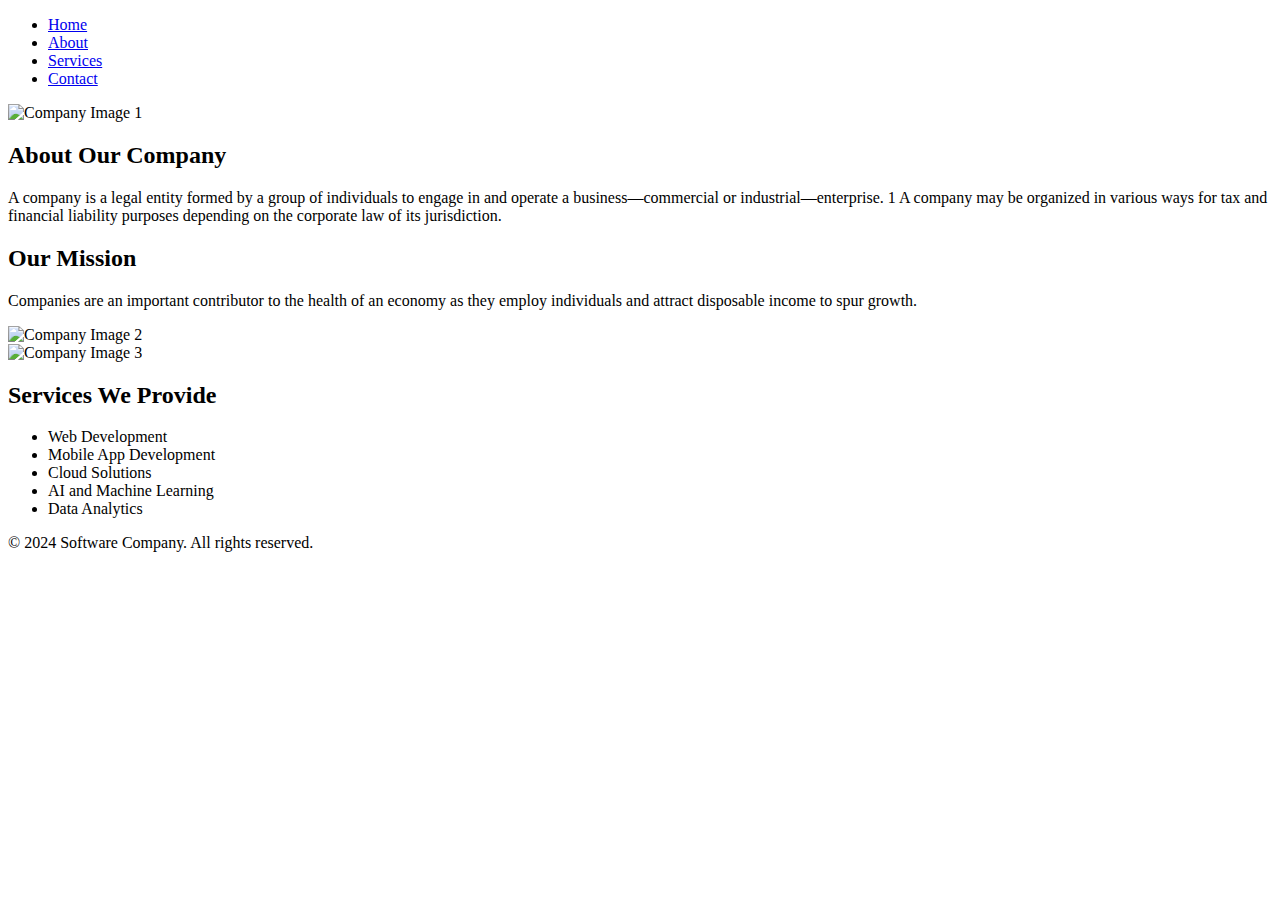
==== commit fe28527a: "Add files via upload" ====
--- a/index.html
+++ b/index.html
@@ -3,58 +3,53 @@
 <head>
     <meta charset="UTF-8">
     <meta name="viewport" content="width=device-width, initial-scale=1.0">
-    <title>Cricket Score Dashboard</title>
+    <title>Software Company</title>
     <link rel="stylesheet" href="styles.css">
 </head>
 <body>
     <header>
-        <h1>Cricket Score Dashboard</h1>
+        <nav>
+            <ul>
+                <li><a href="#home">Home</a></li>
+                <li><a href="#about">About</a></li>
+                <li><a href="#services">Services</a></li>
+                <li><a href="#contact">Contact</a></li>
+            </ul>
+        </nav>
     </header>
-    <section id="team-info">
-        <div class="team">
-            <img src="RCB LOGO IMAGE (1).png" alt="Team 1 Logo">
-            <h2>Team 1</h2>
-        </div>
-        <div class="team">
-            <img src="wp4298363.webp" alt="Team 2 Logo">
-            <h2>Team 2</h2>
-        </div>
-    </section>
-    <section id="score-table">
-        <table>
-            <thead>
-                <tr>
-                    <th>Player</th>
-                    <th>Runs</th>
-                    <th>Balls</th>
-                    <th>4s</th>
-                    <th>6s</th>
-                    <th>Strike Rate</th>
-                </tr>
-            </thead>
-            <tbody>
-                <tr>
-                    <td>Player 1</td>
-                    <td>50</td>
-                    <td>30</td>
-                    <td>6</td>
-                    <td>2</td>
-                    <td>166.67</td>
-                </tr>
-                <tr>
-                    <td>Player 2</td>
-                    <td>40</td>
-                    <td>25</td>
-                    <td>4</td>
-                    <td>3</td>
-                    <td>160.00</td>
-                </tr>
-                
-            </tbody>
-        </table>
-    </section>
+    <main>
+        <section class="content-section" id="section1">
+            <img src="th.jpg" alt="Company Image 1">
+            <div class="text-content">
+                <h2>About Our Company</h2>
+                <p>A company is a legal entity formed by a group of individuals to engage in and operate a business—commercial or industrial—enterprise.
+                    1
+                     A company may be organized in various ways for tax and financial liability purposes depending on the corporate law of its jurisdiction.</p>
+            </div>
+        </section>
+        <section class="content-section" id="section2">
+            <div class="text-content">
+                <h2>Our Mission</h2>
+                <p>Companies are an important contributor to the health of an economy as they employ individuals and attract disposable income to spur growth.</p>
+            </div>
+            <img src="th (1).jpg" alt="Company Image 2">
+        </section>
+        <section class="content-section" id="services">
+            <img src="th (2).jpg" alt="Company Image 3">
+            <div class="text-content">
+                <h2>Services We Provide</h2>
+                <ul>
+                    <li>Web Development</li>
+                    <li>Mobile App Development</li>
+                    <li>Cloud Solutions</li>
+                    <li>AI and Machine Learning</li>
+                    <li>Data Analytics</li>
+                </ul>
+            </div>
+        </section>
+    </main>
     <footer>
-        <p>&copy; 2024 Cricket Score Dashboard. All rights reserved.</p>
+        <p>&copy; 2024 Software Company. All rights reserved.</p>
     </footer>
 </body>
 </html>
